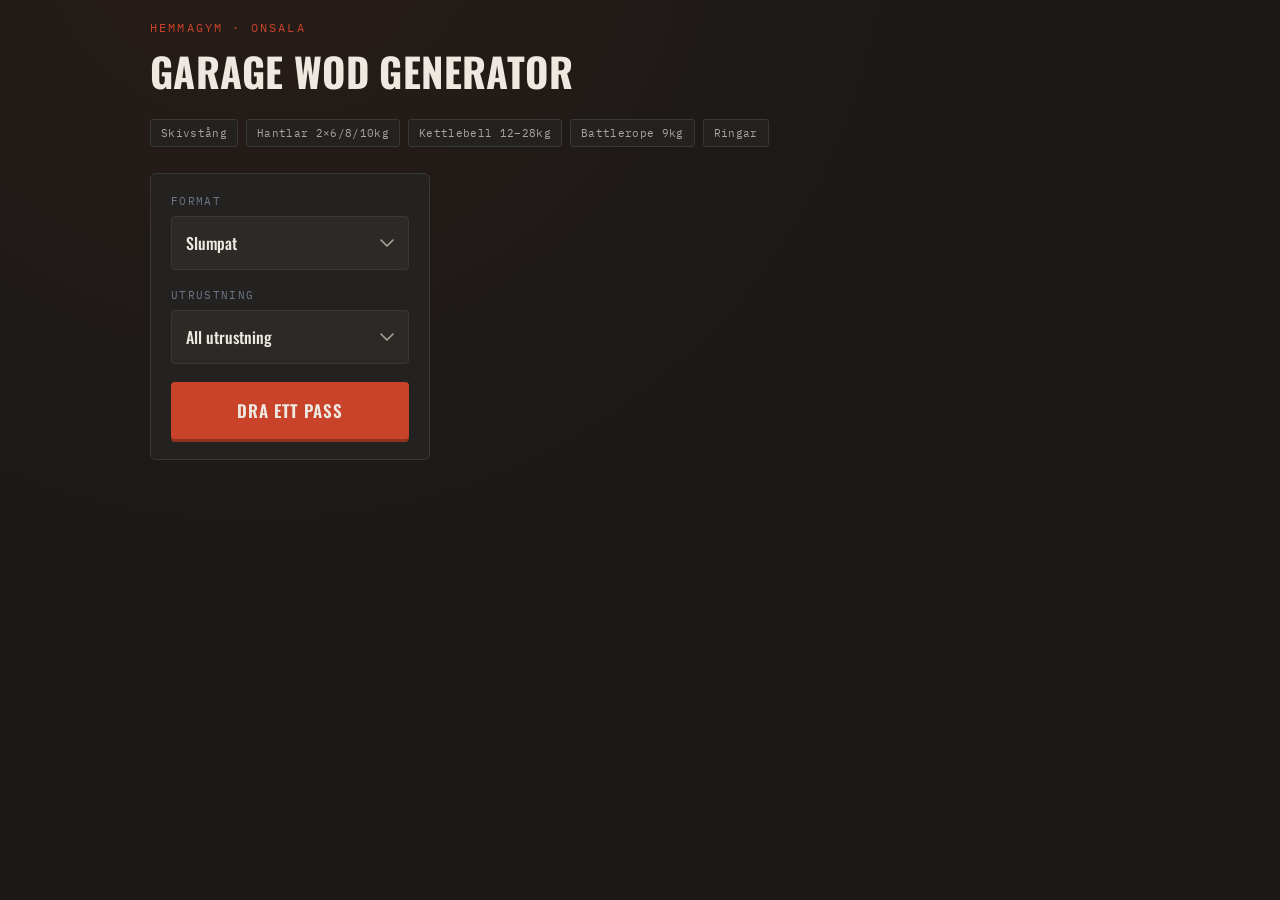
==== index.html @ f4a063ad "Patch and debug" ====
<!DOCTYPE html>
<html lang="sv">
<head>
  <meta charset="UTF-8">
  <meta name="viewport" content="width=device-width, initial-scale=1, maximum-scale=1, viewport-fit=cover">
  <meta name="apple-mobile-web-app-capable" content="yes">
  <meta name="mobile-web-app-capable" content="yes">
  <meta name="apple-mobile-web-app-status-bar-style" content="black-translucent">
  <meta name="apple-mobile-web-app-title" content="Garage WOD">
  <meta name="application-name" content="Garage WOD">
  <meta name="theme-color" content="#1a1917">
  <meta name="description" content="Garage WOD är en offlinevänlig WOD-generator för hemmagym.">
  <title>Garage WOD Generator</title>

  <link rel="manifest" href="./manifest.json">
  <link rel="apple-touch-icon" href="./assets/icons/icon-180.png">
  <link rel="icon" type="image/png" sizes="192x192" href="./assets/icons/icon-192.png">
  <link rel="icon" type="image/png" sizes="512x512" href="./assets/icons/icon-512.png">
  <link rel="stylesheet" href="./css/style.css">
</head>

<body>
  <div class="wrap">
    <p class="eyebrow">Hemmagym &middot; Onsala</p>
    <h1>Garage WOD Generator</h1>

    <div class="equipment">
      <span class="chip">Skivstång</span>
      <span class="chip">Hantlar 2×6/8/10kg</span>
      <span class="chip">Kettlebell 12–28kg</span>
      <span class="chip">Battlerope 9kg</span>
      <span class="chip">Ringar</span>
    </div>

    <div class="layout">
      <div class="panel controls">
        <label class="section-label" for="formatSelect">Format</label>
        <select id="formatSelect">
          <option value="RANDOM">Slumpat</option>
          <option value="AMRAP">AMRAP</option>
          <option value="EMOM">EMOM</option>
          <option value="FOR TIME">For Time</option>
          <option value="CHIPPER">Chipper</option>
        </select>

        <label class="section-label" for="equipmentSelect">Utrustning</label>
        <select id="equipmentSelect">
          <option value="ALL">All utrustning</option>
          <option value="BODYWEIGHT">Endast kroppsvikt</option>
          <option value="TRAVEL">Reseläge</option>
        </select>

        <button id="pull">Dra ett pass</button>
      </div>

      <div class="panel output">
        <div class="timer-panel" id="timerPanel">
          <p class="timer-label" id="timerLabel">Tid kvar</p>
          <p class="timer-digits" id="timerDigits">00:00</p>
          <div class="timer-progress"><div class="timer-progress-bar" id="timerBar"></div></div>
          <div class="timer-buttons">
            <button id="startBtn">Starta</button>
            <button id="resetBtn">Nollställ</button>
          </div>
          <p class="timer-hint">Tryck <kbd>mellanslag</kbd> för start/paus, <kbd>R</kbd> för nollställ</p>
        </div>

        <div class="card" id="card">
          <p class="format-label" id="formatLabel">Format</p>
          <p class="format-name" id="formatName">—</p>
          <p class="format-detail" id="formatDetail"></p>

          <p class="section-label">Uppvärmning</p>
          <p class="warmup" id="warmup"></p>

          <div id="strengthBlock" style="display:none;">
            <p class="section-label">Styrka</p>
            <p class="strength" id="strength"></p>
          </div>

          <p class="section-label" id="wodLabel">Passet</p>
          <ul class="movement-list" id="movementList"></ul>

          <p class="note" id="note"></p>

          <div class="action-row" id="actionRow">
            <button id="copyBtn">Kopiera passet</button>
            <button id="fullscreenBtn">Full skärm</button>
          </div>
        </div>
      </div>
    </div>
  </div>

  <script src="./js/app.js" defer></script>
</body>
</html>
---- css/style.css ----
@import url('https://fonts.googleapis.com/css2?family=Oswald:wght@500;600;700&family=Inter:wght@400;500;600&family=IBM+Plex+Mono:wght@500;600&display=swap');

:root{
  --bg:#1a1917;
  --surface:#232220;
  --surface-2:#2c2a27;
  --chalk:#ede9e0;
  --chalk-dim:#a8a49a;
  --iron:#c8432a;
  --iron-dim:#8f3320;
  --steel:#6b7686;
  --line:#3a3835;
}

*{box-sizing:border-box;-webkit-tap-highlight-color:transparent;}
html{
  height:-webkit-fill-available;
}
body{
  margin:0;
  background:
    radial-gradient(ellipse at 20% -10%, rgba(200,67,42,0.08), transparent 50%),
    var(--bg);
  color:var(--chalk);
  font-family:'Inter',sans-serif;
  padding:calc(env(safe-area-inset-top) + 20px) max(18px, env(safe-area-inset-right)) calc(env(safe-area-inset-bottom) + 40px) max(18px, env(safe-area-inset-left));
  min-height:100vh;
  min-height:100dvh;
  min-height:-webkit-fill-available;
  overscroll-behavior-y:contain;
}

.wrap{max-width:980px;margin:0 auto;}

.eyebrow{
  font-family:'IBM Plex Mono',monospace;
  font-size:12px;
  letter-spacing:0.18em;
  color:var(--iron);
  text-transform:uppercase;
  margin:0 0 6px;
}

h1{
  font-family:'Oswald',sans-serif;
  font-weight:700;
  font-size:clamp(28px,5vw,40px);
  letter-spacing:0.01em;
  margin:0 0 18px;
  color:var(--chalk);
  text-transform:uppercase;
}

.equipment{
  display:flex;
  flex-wrap:wrap;
  gap:8px;
  margin-bottom:26px;
}
.chip{
  font-family:'IBM Plex Mono',monospace;
  font-size:11px;
  letter-spacing:0.03em;
  padding:6px 10px;
  border:1px solid var(--line);
  border-radius:3px;
  color:var(--chalk-dim);
  background:var(--surface);
}

.layout{
  display:grid;
  grid-template-columns:1fr;
  gap:20px;
}
@media(min-width:840px){
  .layout{grid-template-columns:280px 1fr;align-items:start;}
}

.panel{
  background:var(--surface);
  border:1px solid var(--line);
  border-radius:6px;
  padding:20px;
}

.section-label{
  font-family:'IBM Plex Mono',monospace;
  font-size:11px;
  color:var(--steel);
  letter-spacing:0.12em;
  text-transform:uppercase;
  margin:0 0 8px;
  display:block;
}

select#formatSelect,
select#equipmentSelect {
  width: 100%;
  font-family: 'Oswald', sans-serif;
  font-weight: 500;
  font-size: 16px;
  color: var(--chalk);
  background: var(--surface-2);
  border: 1px solid var(--line);
  border-radius: 4px;
  padding: 14px 40px 14px 14px;
  margin-bottom: 18px;
  appearance: none;
  -webkit-appearance: none;
  cursor: pointer;
  min-height: 48px;
  touch-action: manipulation;
  background-image: url("data:image/svg+xml;utf8,<svg xmlns='http://www.w3.org/2000/svg' width='14' height='9' viewBox='0 0 14 9'><path d='M1 1L7 7L13 1' stroke='%23a8a49a' stroke-width='1.6' fill='none' stroke-linecap='round' stroke-linejoin='round'/></svg>");
  background-repeat: no-repeat;
  background-position: right 14px center;
}

button#pull{
  width:100%;
  font-family:'Oswald',sans-serif;
  font-weight:600;
  font-size:17px;
  letter-spacing:0.06em;
  text-transform:uppercase;
  color:var(--chalk);
  background:var(--iron);
  border:none;
  border-radius:4px;
  padding:16px;
  min-height:52px;
  cursor:pointer;
  touch-action:manipulation;
  transition:transform 0.08s ease, background 0.15s ease;
  box-shadow:0 3px 0 var(--iron-dim);
}
button#pull:active{
  transform:translateY(3px);
  box-shadow:0 0 0 var(--iron-dim);
}
button#pull:hover{background:#d34e33;}

.output{padding:0;background:none;border:none;}

.timer-panel{
  display:none;
  background:var(--surface);
  border:1px solid var(--line);
  border-radius:6px;
  padding:22px 24px;
  margin-bottom:18px;
  text-align:center;
}
.timer-panel.show{display:block;}
.timer-label{
  font-family:'IBM Plex Mono',monospace;
  font-size:11px;
  color:var(--steel);
  letter-spacing:0.14em;
  text-transform:uppercase;
  margin:0 0 6px;
}
.timer-digits{
  font-family:'IBM Plex Mono',monospace;
  font-weight:600;
  font-size:clamp(38px,9vw,58px);
  letter-spacing:0.02em;
  color:var(--chalk);
  margin:0 0 14px;
}
.timer-progress{
  height:4px;
  background:var(--line);
  border-radius:2px;
  overflow:hidden;
  margin-bottom:16px;
}
.timer-progress-bar{
  height:100%;
  background:var(--iron);
  width:100%;
  transition:width 0.2s linear;
}
.timer-buttons{
  display:flex;
  gap:10px;
  justify-content:center;
  margin-bottom:10px;
}
.timer-buttons button{
  font-family:'Oswald',sans-serif;
  font-weight:600;
  font-size:15px;
  letter-spacing:0.04em;
  text-transform:uppercase;
  padding:12px 26px;
  min-height:48px;
  min-width:110px;
  border-radius:4px;
  border:1px solid var(--line);
  cursor:pointer;
  touch-action:manipulation;
}
#startBtn{background:var(--chalk);color:var(--bg);border:none;}
#resetBtn{background:transparent;color:var(--chalk-dim);}
#startBtn:hover{background:#fff;}
#resetBtn:hover{color:var(--chalk);border-color:var(--chalk-dim);}
.timer-hint{
  font-family:'IBM Plex Mono',monospace;
  font-size:11px;
  color:var(--steel);
}
.timer-hint kbd{
  background:var(--surface-2);
  border:1px solid var(--line);
  border-radius:3px;
  padding:1px 6px;
  font-family:'IBM Plex Mono',monospace;
}

.card{
  background:var(--surface);
  border:1px solid var(--line);
  border-radius:6px;
  padding:26px 24px 22px;
  display:none;
  position:relative;
  overflow:hidden;
}
.card.show{display:block;}
.card::before{
  content:"";
  position:absolute;
  inset:0;
  background-image:
    repeating-linear-gradient(0deg, rgba(255,255,255,0.012) 0px, transparent 1px, transparent 2px),
    repeating-linear-gradient(90deg, rgba(255,255,255,0.012) 0px, transparent 1px, transparent 2px);
  pointer-events:none;
}

.format-label{
  font-family:'IBM Plex Mono',monospace;
  font-size:12px;
  color:var(--iron);
  letter-spacing:0.14em;
  text-transform:uppercase;
  margin:0 0 4px;
}
.format-name{
  font-family:'Oswald',sans-serif;
  font-weight:700;
  font-size:clamp(24px,5vw,32px);
  text-transform:uppercase;
  margin:0 0 4px;
  line-height:1.05;
}
.format-detail{
  font-family:'IBM Plex Mono',monospace;
  color:var(--chalk-dim);
  font-size:13px;
  margin:0 0 20px;
}

.warmup, .strength{
  font-size:14px;
  color:var(--chalk-dim);
  line-height:1.5;
  margin:0;
}

.movement-list{
  list-style:none;
  margin:0;
  padding:0;
  border-top:1px solid var(--line);
}
.movement-list li{
  display:flex;
  align-items:flex-start;
  justify-content:space-between;
  gap:14px;
  padding:12px 0;
  border-bottom:1px solid var(--line);
}
.mv-name{
  font-family:'Oswald',sans-serif;
  font-weight:500;
  font-size:17px;
  letter-spacing:0.01em;
}
.mv-tag{
  font-family:'IBM Plex Mono',monospace;
  font-size:10px;
  color:var(--steel);
  text-transform:uppercase;
  letter-spacing:0.06em;
  display:block;
  margin-top:2px;
}
.mv-desc{
  font-size:12.5px;
  color:var(--chalk-dim);
  line-height:1.4;
  margin-top:4px;
  max-width:420px;
}
.mv-reps{
  font-family:'IBM Plex Mono',monospace;
  font-weight:600;
  font-size:16px;
  color:var(--iron);
  white-space:nowrap;
}

.note{
  margin-top:18px;
  font-size:12px;
  color:var(--steel);
  font-family:'IBM Plex Mono',monospace;
  line-height:1.5;
}

.rolling{opacity:0.35;filter:blur(0.3px);}

.action-row{
  display:none;
  gap:10px;
  margin-top:16px;
}
.action-row.show{display:flex;flex-wrap:wrap;}
.action-row button{
  font-family:'IBM Plex Mono',monospace;
  font-size:12px;
  letter-spacing:0.04em;
  color:var(--chalk-dim);
  background:var(--surface-2);
  border:1px solid var(--line);
  border-radius:4px;
  padding:12px 16px;
  min-height:44px;
  cursor:pointer;
  touch-action:manipulation;
}
.action-row button:hover{color:var(--chalk);border-color:var(--chalk-dim);}

.install-hint{display:none;margin-top:14px;font-family:'IBM Plex Mono',monospace;font-size:11px;color:var(--steel);line-height:1.45;}
.install-hint.show{display:block;}
@media (display-mode: standalone){.install-hint{display:none!important;}}

#equipmentSelect {
  width: 100%;
  font-family: 'Oswald', sans-serif;
  font-weight: 500;
  font-size: 16px;
  color: var(--chalk);
  background-color: var(--surface-2);
  border: 1px solid var(--line);
  border-radius: 4px;
  padding: 14px 40px 14px 14px;
  margin-bottom: 18px;
  appearance: none;
  -webkit-appearance: none;
  cursor: pointer;
  min-height: 48px;
  touch-action: manipulation;
}
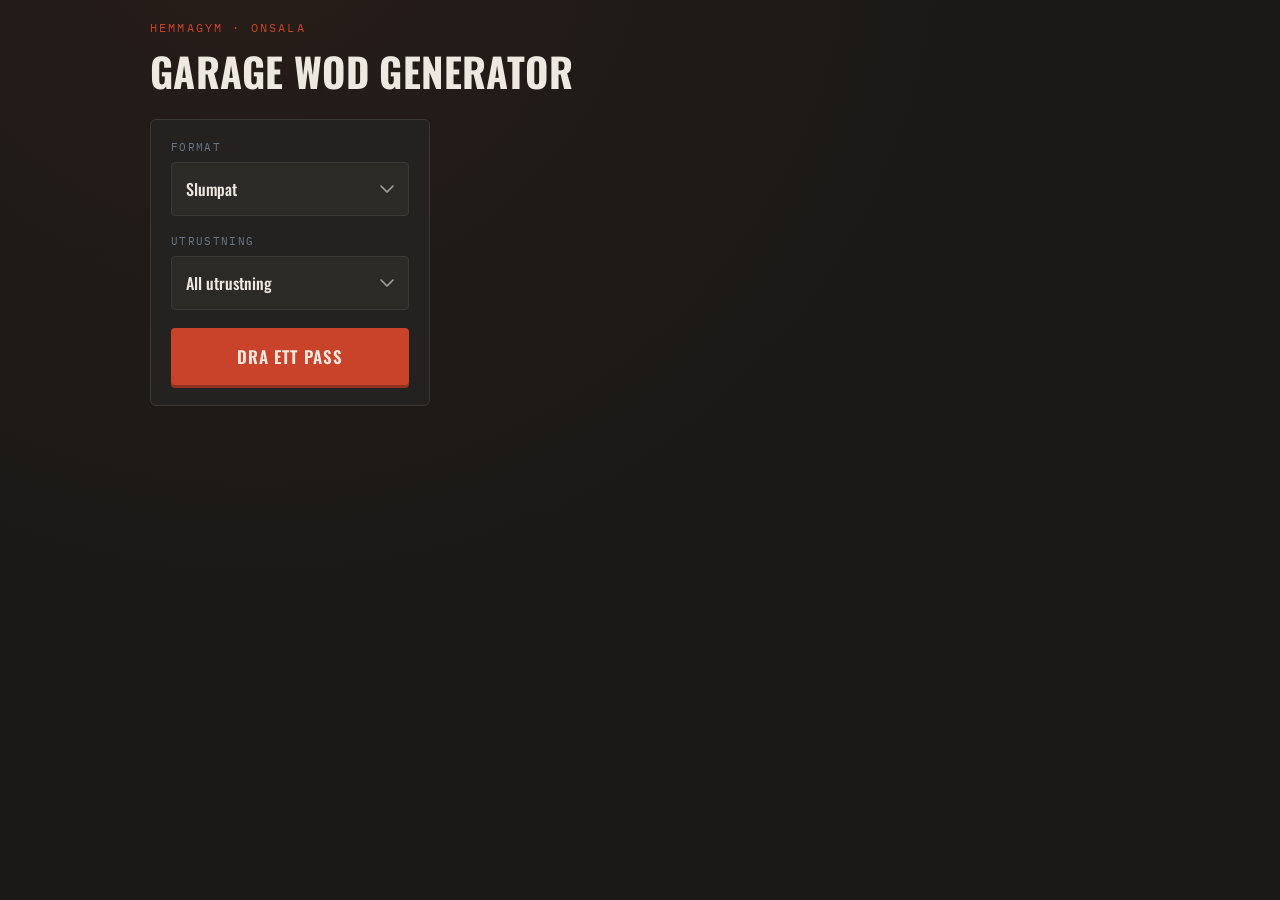
==== commit b0c041ed: "Remove hardcoded equipment list from index.html and add new EMOM and FOR TIME workouts to workouts.j" ====
--- a/index.html
+++ b/index.html
@@ -24,14 +24,6 @@
     <p class="eyebrow">Hemmagym &middot; Onsala</p>
     <h1>Garage WOD Generator</h1>
 
-    <div class="equipment">
-      <span class="chip">Skivstång</span>
-      <span class="chip">Hantlar 2×6/8/10kg</span>
-      <span class="chip">Kettlebell 12–28kg</span>
-      <span class="chip">Battlerope 9kg</span>
-      <span class="chip">Ringar</span>
-    </div>
-
     <div class="layout">
       <div class="panel controls">
         <label class="section-label" for="formatSelect">Format</label>
@@ -47,51 +39,51 @@
         <select id="equipmentSelect">
           <option value="ALL">All utrustning</option>
           <option value="BODYWEIGHT">Endast kroppsvikt</option>
-          <option value="TRAVEL">Reseläge</option>
         </select>
 
         <button id="pull">Dra ett pass</button>
       </div>
 
-      <div class="panel output">
-        <div class="timer-panel" id="timerPanel">
-          <p class="timer-label" id="timerLabel">Tid kvar</p>
-          <p class="timer-digits" id="timerDigits">00:00</p>
-          <div class="timer-progress"><div class="timer-progress-bar" id="timerBar"></div></div>
-          <div class="timer-buttons">
-            <button id="startBtn">Starta</button>
-            <button id="resetBtn">Nollställ</button>
-          </div>
-          <p class="timer-hint">Tryck <kbd>mellanslag</kbd> för start/paus, <kbd>R</kbd> för nollställ</p>
-        </div>
+<div class="panel output">
+  <div class="timer-panel" id="timerPanel">
+    <p class="timer-label" id="timerLabel">Tid kvar</p>
+    <p class="timer-digits" id="timerDigits">00:00</p>
+    <div class="timer-progress">
+      <div class="timer-progress-bar" id="timerBar"></div>
+    </div>
+    <div class="timer-buttons">
+      <button id="startBtn">Starta</button>
+      <button id="resetBtn">Nollställ</button>
+    </div>
+    
+  </div>
 
-        <div class="card" id="card">
-          <p class="format-label" id="formatLabel">Format</p>
-          <p class="format-name" id="formatName">—</p>
-          <p class="format-detail" id="formatDetail"></p>
+  <div class="card" id="card">
+    <p class="format-label" id="formatLabel">Format</p>
+    <p class="format-name" id="formatName">—</p>
+    <p class="format-detail" id="formatDetail"></p>
 
-          <p class="section-label">Uppvärmning</p>
-          <p class="warmup" id="warmup"></p>
+    <p class="section-label">Uppvärmning</p>
+    <p class="warmup" id="warmup"></p>
 
-          <div id="strengthBlock" style="display:none;">
-            <p class="section-label">Styrka</p>
-            <p class="strength" id="strength"></p>
-          </div>
+    <div id="strengthBlock" style="display:none;">
+      <p class="section-label">Styrka</p>
+      <p class="strength" id="strength"></p>
+    </div>
 
-          <p class="section-label" id="wodLabel">Passet</p>
-          <ul class="movement-list" id="movementList"></ul>
+    <p class="section-label" id="wodLabel">Passet</p>
+    <ul class="movement-list" id="movementList"></ul>
 
-          <p class="note" id="note"></p>
+    <p class="note" id="note"></p>
 
-          <div class="action-row" id="actionRow">
-            <button id="copyBtn">Kopiera passet</button>
-            <button id="fullscreenBtn">Full skärm</button>
-          </div>
-        </div>
-      </div>
+    <div class="action-row" id="actionRow">
+      <button id="copyBtn">Kopiera passet</button>
+      <button id="fullscreenBtn">Full skärm</button>
     </div>
   </div>
+</div>
 
-  <script src="./js/app.js" defer></script>
+<script src="./js/workouts.js?v=7000" defer></script>
+<script src="./js/app.js?v=7000" defer></script>
 </body>
 </html>
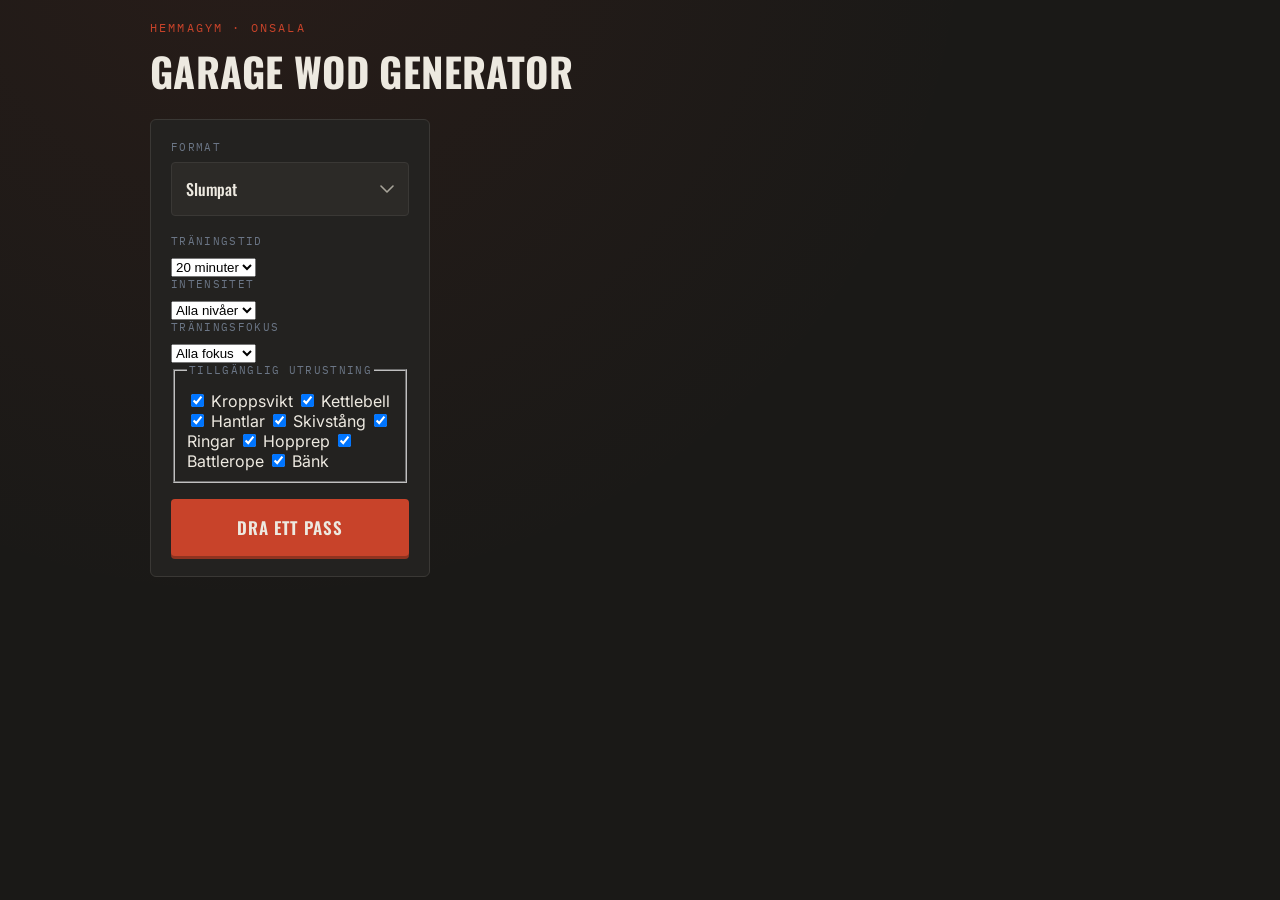
==== commit 8ed3830d: "Garage WOD 2.1 hybrid: index.html" ====
--- a/index.html
+++ b/index.html
@@ -35,13 +35,25 @@
           <option value="CHIPPER">Chipper</option>
         </select>
 
-        <label class="section-label" for="equipmentSelect">Utrustning</label>
-        <select id="equipmentSelect">
-          <option value="ALL">All utrustning</option>
-          <option value="BODYWEIGHT">Endast kroppsvikt</option>
-        </select>
+        
 
-        <button id="pull">Dra ett pass</button>
+        <label class="section-label" for="durationSelect">Träningstid</label>
+<select id="durationSelect"><option value="10">10 minuter</option><option value="15">15 minuter</option><option value="20" selected>20 minuter</option><option value="30">30 minuter</option><option value="40">40 minuter</option></select>
+<label class="section-label" for="difficultySelect">Intensitet</label>
+<select id="difficultySelect"><option value="ALL">Alla nivåer</option><option value="EASY">Lätt</option><option value="MEDIUM">Medel</option><option value="HARD">Hårt</option></select>
+<label class="section-label" for="focusSelect">Träningsfokus</label>
+<select id="focusSelect"><option value="ALL">Alla fokus</option><option value="CONDITIONING">Kondition</option><option value="ENDURANCE">Uthållighet</option><option value="STRENGTH">Styrka</option><option value="UPPER_BODY">Överkropp</option><option value="CORE">Bål</option></select>
+<fieldset class="equipment-options"><legend class="section-label">Tillgänglig utrustning</legend>
+<label><input type="checkbox" value="BODYWEIGHT" checked> Kroppsvikt</label>
+<label><input type="checkbox" value="KETTLEBELL" checked> Kettlebell</label>
+<label><input type="checkbox" value="DUMBBELL" checked> Hantlar</label>
+<label><input type="checkbox" value="BARBELL" checked> Skivstång</label>
+<label><input type="checkbox" value="RINGS" checked> Ringar</label>
+<label><input type="checkbox" value="JUMP_ROPE" checked> Hopprep</label>
+<label><input type="checkbox" value="BATTLE_ROPE" checked> Battlerope</label>
+<label><input type="checkbox" value="BENCH" checked> Bänk</label></fieldset>
+<p id="filterStatus" class="filter-status" role="status"></p>
+<button id="pull">Dra ett pass</button>
       </div>
 
 <div class="panel output">
@@ -60,6 +72,7 @@
 
   <div class="card" id="card">
     <p class="format-label" id="formatLabel">Format</p>
+    <p class="workout-name" id="workoutName" aria-live="polite"></p>
     <p class="format-name" id="formatName">—</p>
     <p class="format-detail" id="formatDetail"></p>
 
@@ -72,7 +85,7 @@
     </div>
 
     <p class="section-label" id="wodLabel">Passet</p>
-    <ul class="movement-list" id="movementList"></ul>
+    <ul class="movement-list" id="movementList"></ul><p class="filter-status" id="adaptationStatus" role="status"></p>
 
     <p class="note" id="note"></p>
 
@@ -83,7 +96,7 @@
   </div>
 </div>
 
-<script src="./js/workouts.js?v=7000" defer></script>
-<script src="./js/app.js?v=7000" defer></script>
+<script src="./js/workouts.js?v=2100" defer></script>
+<script src="./js/app.js?v=2100" defer></script>
 </body>
 </html>
--- a/css/style.css
+++ b/css/style.css
@@ -246,6 +246,17 @@
   text-transform:uppercase;
   margin:0 0 4px;
 }
+.workout-name{
+  display:none;
+  font-family:'Oswald',sans-serif;
+  font-weight:600;
+  font-size:clamp(18px,3.2vw,22px);
+  text-transform:uppercase;
+  letter-spacing:0.02em;
+  color:var(--chalk);
+  margin:0 0 10px;
+  line-height:1.15;
+}
 .format-name{
   font-family:'Oswald',sans-serif;
   font-weight:700;
